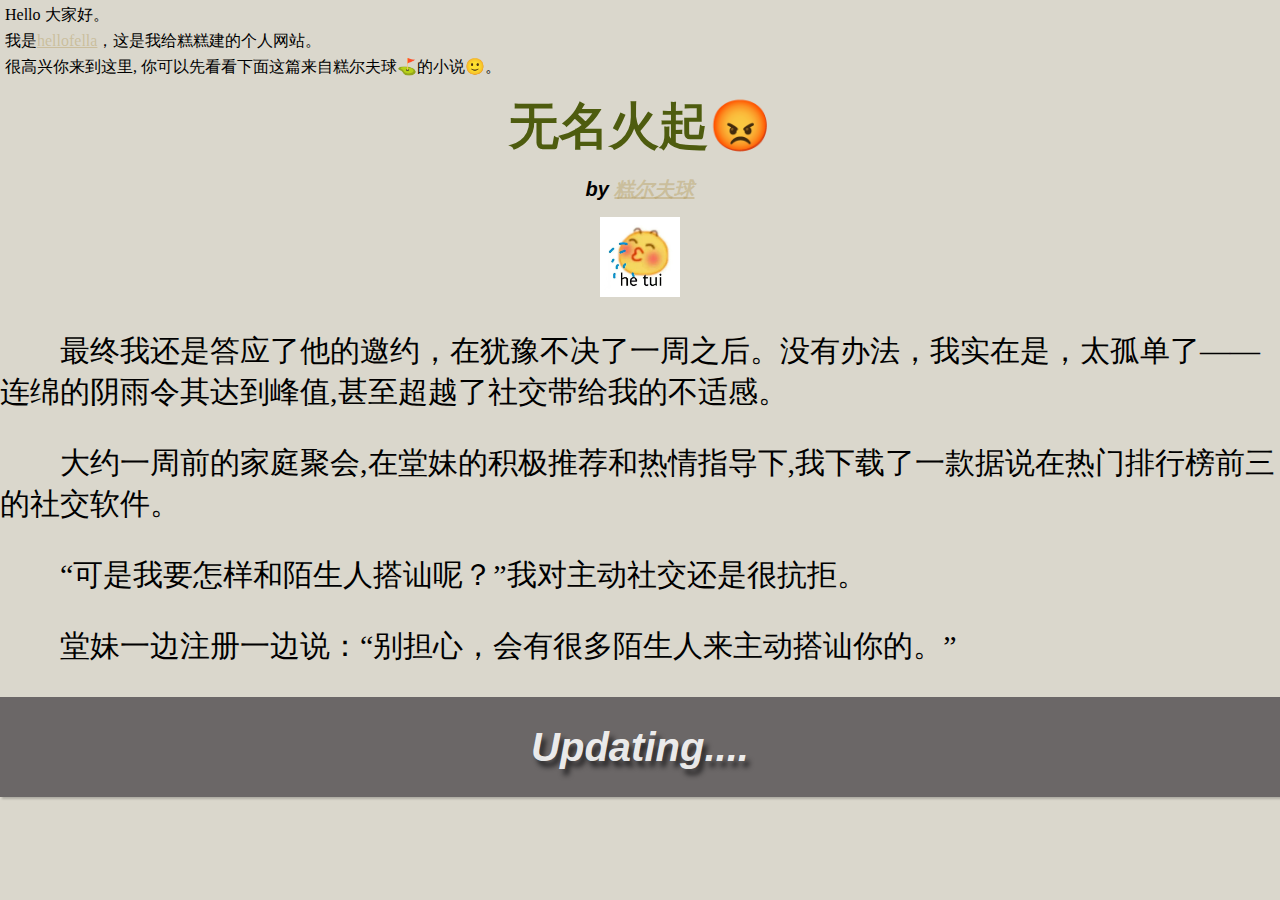
==== index.html @ 63d1dc3e "20220224" ====
<!DOCTYPE html>
<html lang="en">
<head>
    <link rel="stylesheet" href="style.css">
    <meta charset="UTF-8">
    <meta http-equiv="X-UA-Compatible" content="IE=edge">
    <meta name="viewport" content="width=device-width, initial-scale=1.0">
    <title>糕糕的小说</title>
</head>
<body>
     <div class="hello">
        <p>
            Hello 大家好。
        </p>
        <p>
            我是<a href="https://weibo.com/u/5360640694">hellofella</a>，这是我给糕糕建的个人网站。
        </p>
        <p>很高兴你来到这里, 你可以先看看下面这篇来自糕尔夫球⛳的小说🙂。</p>
     </div>
    
  
    <div calss="novel">
        <div class="title">
            <h3>无名火起😡</h3>
            <h4>by <a href="https://weibo.com/u/2038239544">糕尔夫球</a>
                
                </h4>
            <img src="IMG_3504.JPG" width="80px" height="80px">
        </div>
            <div class="text">
                <p>最终我还是答应了他的邀约，在犹豫不决了一周之后。没有办法，我实在是，太孤单了——连绵的阴雨令其达到峰值,甚至超越了社交带给我的不适感。</p>
                <p>大约一周前的家庭聚会,在堂妹的积极推荐和热情指导下,我下载了一款据说在热门排行榜前三的社交软件。</p>
                <p>“可是我要怎样和陌生人搭讪呢？”我对主动社交还是很抗拒。</p>
                <p>堂妹一边注册一边说：“别担心，会有很多陌生人来主动搭讪你的。”</p>

            </div>
    
    </div>
    
    <input type="button" class="updating" value="Updating...." >
</body>
</html>
---- style.css ----
.lable {
    text-align: center;
    color: rgb(80, 54, 21);
}
.updating{
    -webkit-box-sizing: content-box;
    -moz-box-sizing: content-box;
    box-sizing: content-box;
    width: 100%;
    height: 100px;
    cursor: pointer;
    left: 0;
    text-align: center;
    margin: 0 0 0 0px;
    padding: 0 0 0 0;
    border: 0px solid #018dc4;
    border-right-width: 0;
    font: italic normal bold 40px/20% "Comic Sans MS", cursive, sans-serif;
    color: rgba(255,255,255,0.9);
    -o-text-overflow: clip;
    text-overflow: clip;
    background: rgb(107, 103, 103);
    -webkit-box-shadow: 2px 2px 2px 0 rgba(0,0,0,0.2) ;
    box-shadow: 2px 2px 2px 0 rgba(0,0,0,0.2) ;
    text-shadow: 4px 6px 5px rgba(11,10,12,0.68) ;
    -webkit-transition: all 300ms cubic-bezier(0.42, 0, 0.58, 1);
    -moz-transition: all 300ms cubic-bezier(0.42, 0, 0.58, 1);
    -o-transition: all 300ms cubic-bezier(0.42, 0, 0.58, 1);
    transition: all 300ms cubic-bezier(0.42, 0, 0.58, 1);
  }
  .title{
    text-align: center;
  }
  h3{
      font-family: Verdana, Geneva, Tahoma, sans-serif;
      font-size: 50px;
      color: rgb(78, 92, 15);
      margin: 15px;
  }
  h4{
    font: italic normal bold 40px/20% "Comic Sans MS", cursive, sans-serif;
    font-size: 20px;
  }
  .text p{
      text-align: left;
      text-indent: 60px;
      font-size: 30px
      ;
  }
body{
    background-color: rgba(124, 114, 73, 0.281);
    margin:0 0 0 0;
    padding:0 0 0 0;

}
.hello p{
    margin: 5px;
}
a:link{
    color: rgba(179, 154, 88, 0.411);
}
a:hover{
    color: cadetblue;
}
a:visited{
    color: rgba(160, 175, 18, 0.973);
}
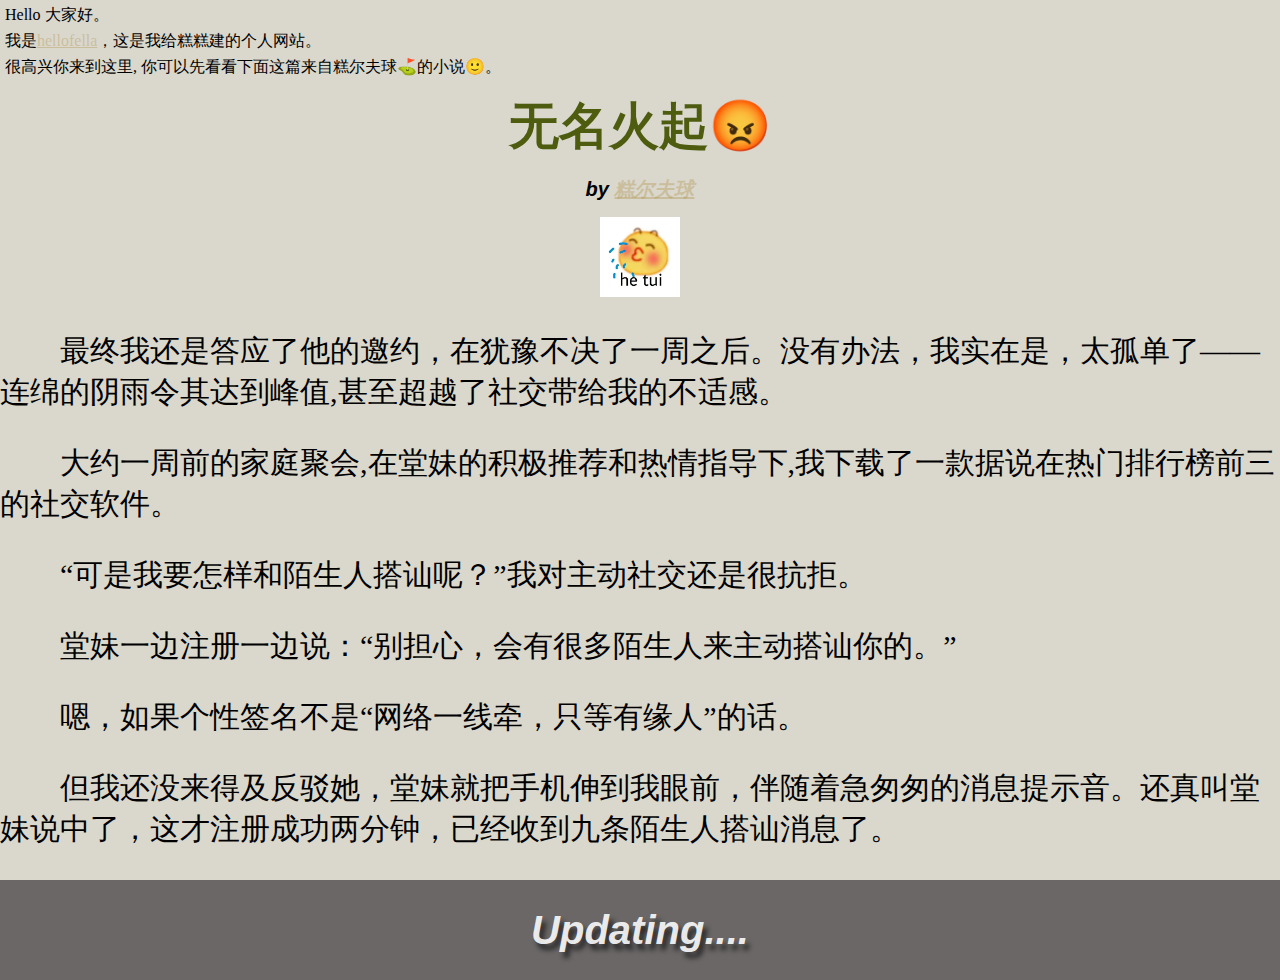
==== commit 8d032e51: "爆更三句话" ====
--- a/index.html
+++ b/index.html
@@ -32,6 +32,8 @@
                 <p>大约一周前的家庭聚会,在堂妹的积极推荐和热情指导下,我下载了一款据说在热门排行榜前三的社交软件。</p>
                 <p>“可是我要怎样和陌生人搭讪呢？”我对主动社交还是很抗拒。</p>
                 <p>堂妹一边注册一边说：“别担心，会有很多陌生人来主动搭讪你的。”</p>
+                <p>嗯，如果个性签名不是“网络一线牵，只等有缘人”的话。</p>
+                <p>但我还没来得及反驳她，堂妹就把手机伸到我眼前，伴随着急匆匆的消息提示音。还真叫堂妹说中了，这才注册成功两分钟，已经收到九条陌生人搭讪消息了。</p>
 
             </div>
     
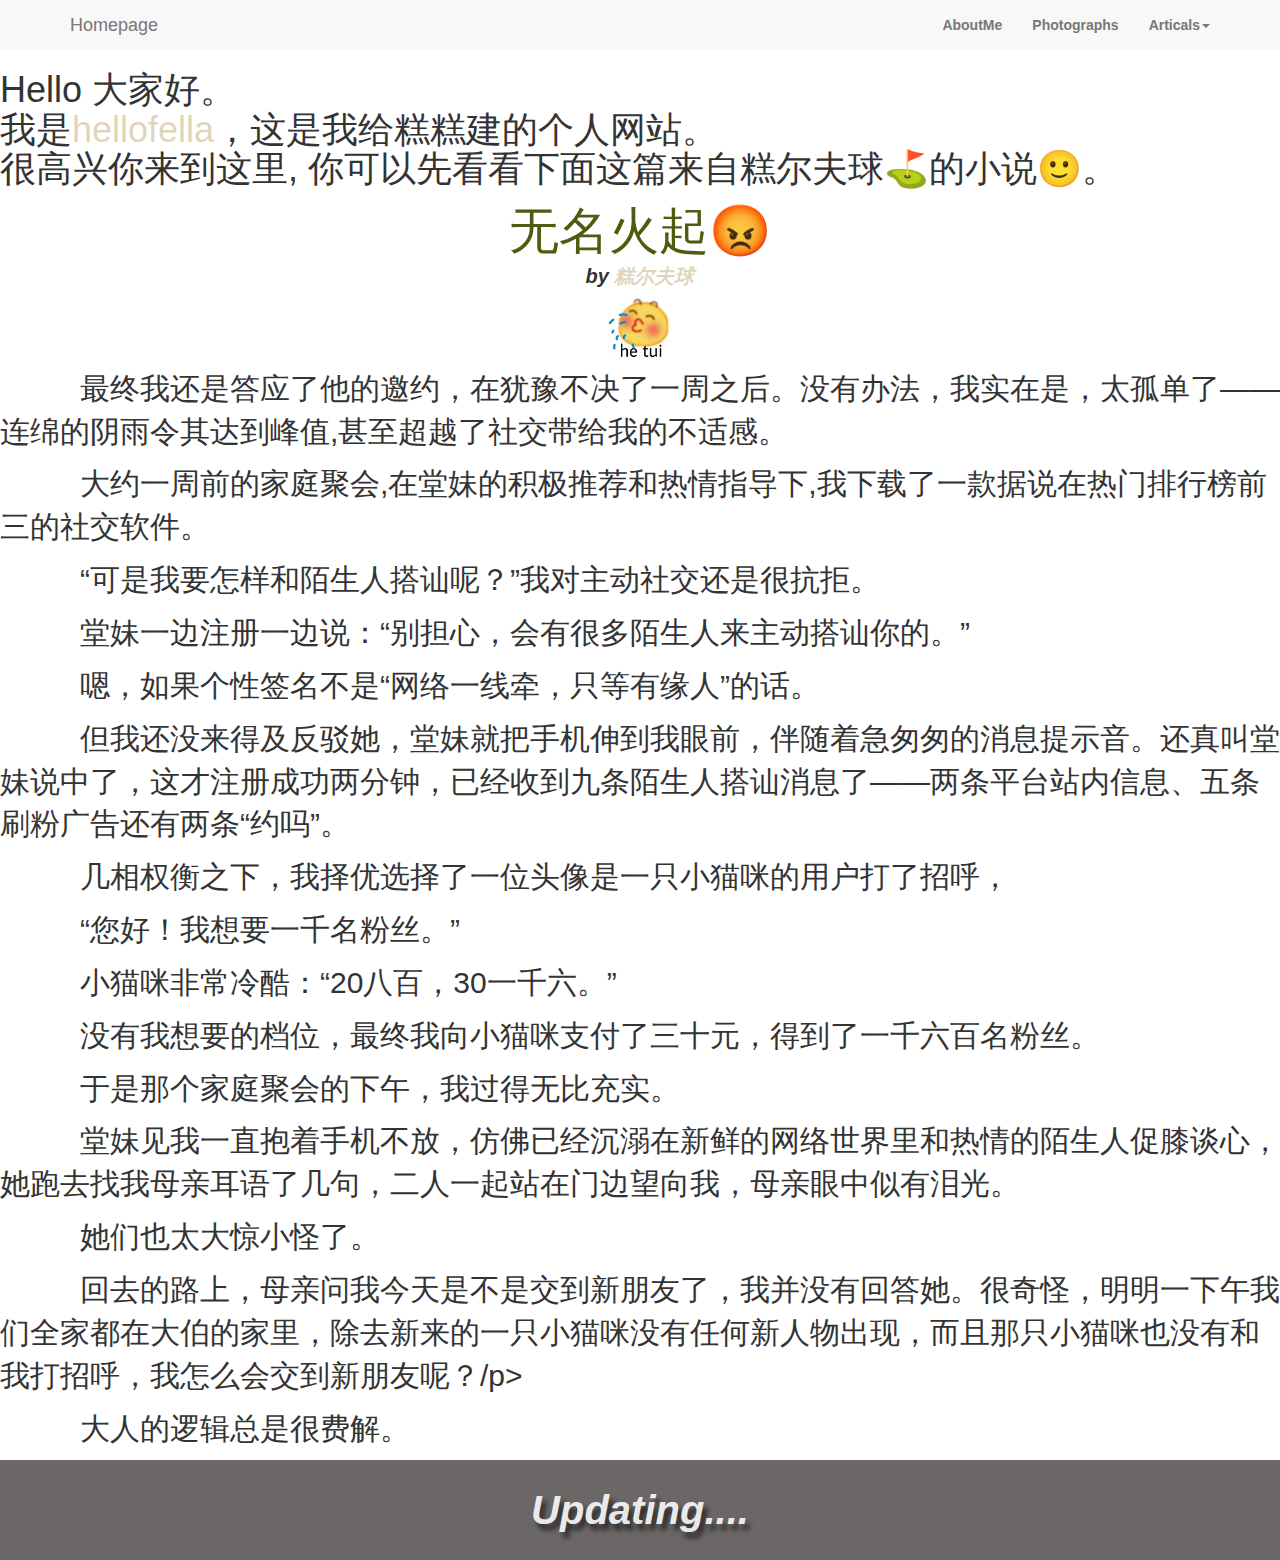
==== commit c860e61c: "change alot" ====
--- a/index.html
+++ b/index.html
@@ -1,44 +1,74 @@
 <!DOCTYPE html>
 <html lang="en">
 <head>
-    <link rel="stylesheet" href="style.css">
+
+    <link rel="stylesheet" href="bootstrap\css\bootstrap.min.css" type="text/css"></link>
+    <script type="text/javascript" src="bootstrap\js\jquery-3.6.0.min.js"></script>
+    <script type="text/javascript" src="js/bootstrap.min.js"></script>
+    <script type="text/javascript" src="bootstrap\js\bootstrap.min.js"> </script>
+    <link rel="stylesheet" href="css\style.css">
     <meta charset="UTF-8">
     <meta http-equiv="X-UA-Compatible" content="IE=edge">
     <meta name="viewport" content="width=device-width, initial-scale=1.0">
     <title>糕糕的小说</title>
 </head>
-<body>
-     <div class="hello">
-        <p>
-            Hello 大家好。
-        </p>
-        <p>
-            我是<a href="https://weibo.com/u/5360640694">hellofella</a>，这是我给糕糕建的个人网站。
-        </p>
-        <p>很高兴你来到这里, 你可以先看看下面这篇来自糕尔夫球⛳的小说🙂。</p>
-     </div>
-    
-  
-    <div calss="novel">
-        <div class="title">
-            <h3>无名火起😡</h3>
-            <h4>by <a href="https://weibo.com/u/2038239544">糕尔夫球</a>
-                
-                </h4>
-            <img src="IMG_3504.JPG" width="80px" height="80px">
+<body >
+    <nav class="navbar navbar-default navbar-static-top" role="navigation">
+        <div class="container">
+            <div class="navbar-header">
+                <a class="navbar-brand" href=" ">Homepage</a>
+            </div>
+            <div>
+                <ul class="nav navbar-nav navbar-right">
+                    <li><a href="#"><strong>AboutMe</strong></a></li>
+                    <li><a href="#"><strong>Photographs</strong></a></li>
+                    <li class="dropdown">
+                        <a href="#" class="dropdown-toggle" data-toggle="dropdown">
+                            <strong>Articals</strong><b class="caret"></b>
+                        </a>
+                        <ul class="dropdown-menu">
+                            <li><a href="#nonamefire">无名火起😡</a></li>
+                            <li><a href="#">AnotherArtical</a></li>
+                            <li><a href="#">Others</a>
+                        </ul>
+                    </li>
+                </ul>
+            </div>
         </div>
+    </nav>
+        <div>
+            <h1>
+                Hello 大家好。
+                <br>
+                我是<a href="https://weibo.com/u/5360640694">hellofella</a>，这是我给糕糕建的个人网站。
+                <br>
+                很高兴你来到这里, 你可以先看看下面这篇来自糕尔夫球⛳的小说🙂。
+            </h1>
+        </div>
+        <div class="title" id="nonamefire"> 
+          <H3>无名火起😡</H3>
+            <h4>by <a href="https://weibo.com/u/2038239544">糕尔夫球</a></h4>
+            <img src="imgs\IMG_3504.JPG" width="80px" height="80px">
+        </div>                
             <div class="text">
                 <p>最终我还是答应了他的邀约，在犹豫不决了一周之后。没有办法，我实在是，太孤单了——连绵的阴雨令其达到峰值,甚至超越了社交带给我的不适感。</p>
                 <p>大约一周前的家庭聚会,在堂妹的积极推荐和热情指导下,我下载了一款据说在热门排行榜前三的社交软件。</p>
                 <p>“可是我要怎样和陌生人搭讪呢？”我对主动社交还是很抗拒。</p>
                 <p>堂妹一边注册一边说：“别担心，会有很多陌生人来主动搭讪你的。”</p>
                 <p>嗯，如果个性签名不是“网络一线牵，只等有缘人”的话。</p>
-                <p>但我还没来得及反驳她，堂妹就把手机伸到我眼前，伴随着急匆匆的消息提示音。还真叫堂妹说中了，这才注册成功两分钟，已经收到九条陌生人搭讪消息了。</p>
-
+                <p>但我还没来得及反驳她，堂妹就把手机伸到我眼前，伴随着急匆匆的消息提示音。还真叫堂妹说中了，这才注册成功两分钟，已经收到九条陌生人搭讪消息了——两条平台站内信息、五条刷粉广告还有两条“约吗”。</p>
+                <p>几相权衡之下，我择优选择了一位头像是一只小猫咪的用户打了招呼，</p>
+                <p>“您好！我想要一千名粉丝。”</p>
+                <p>小猫咪非常冷酷：“20八百，30一千六。”</p>
+                <p>没有我想要的档位，最终我向小猫咪支付了三十元，得到了一千六百名粉丝。</p>
+                <p>于是那个家庭聚会的下午，我过得无比充实。</p>
+                <p>堂妹见我一直抱着手机不放，仿佛已经沉溺在新鲜的网络世界里和热情的陌生人促膝谈心，她跑去找我母亲耳语了几句，二人一起站在门边望向我，母亲眼中似有泪光。</p>
+                <p>她们也太大惊小怪了。</p>
+                <p>回去的路上，母亲问我今天是不是交到新朋友了，我并没有回答她。很奇怪，明明一下午我们全家都在大伯的家里，除去新来的一只小猫咪没有任何新人物出现，而且那只小猫咪也没有和我打招呼，我怎么会交到新朋友呢？/p>
+                    </p>
+                    <p>大人的逻辑总是很费解。</p>
+                
             </div>
-    
-    </div>
-    
     <input type="button" class="updating" value="Updating...." >
 </body>
 </html>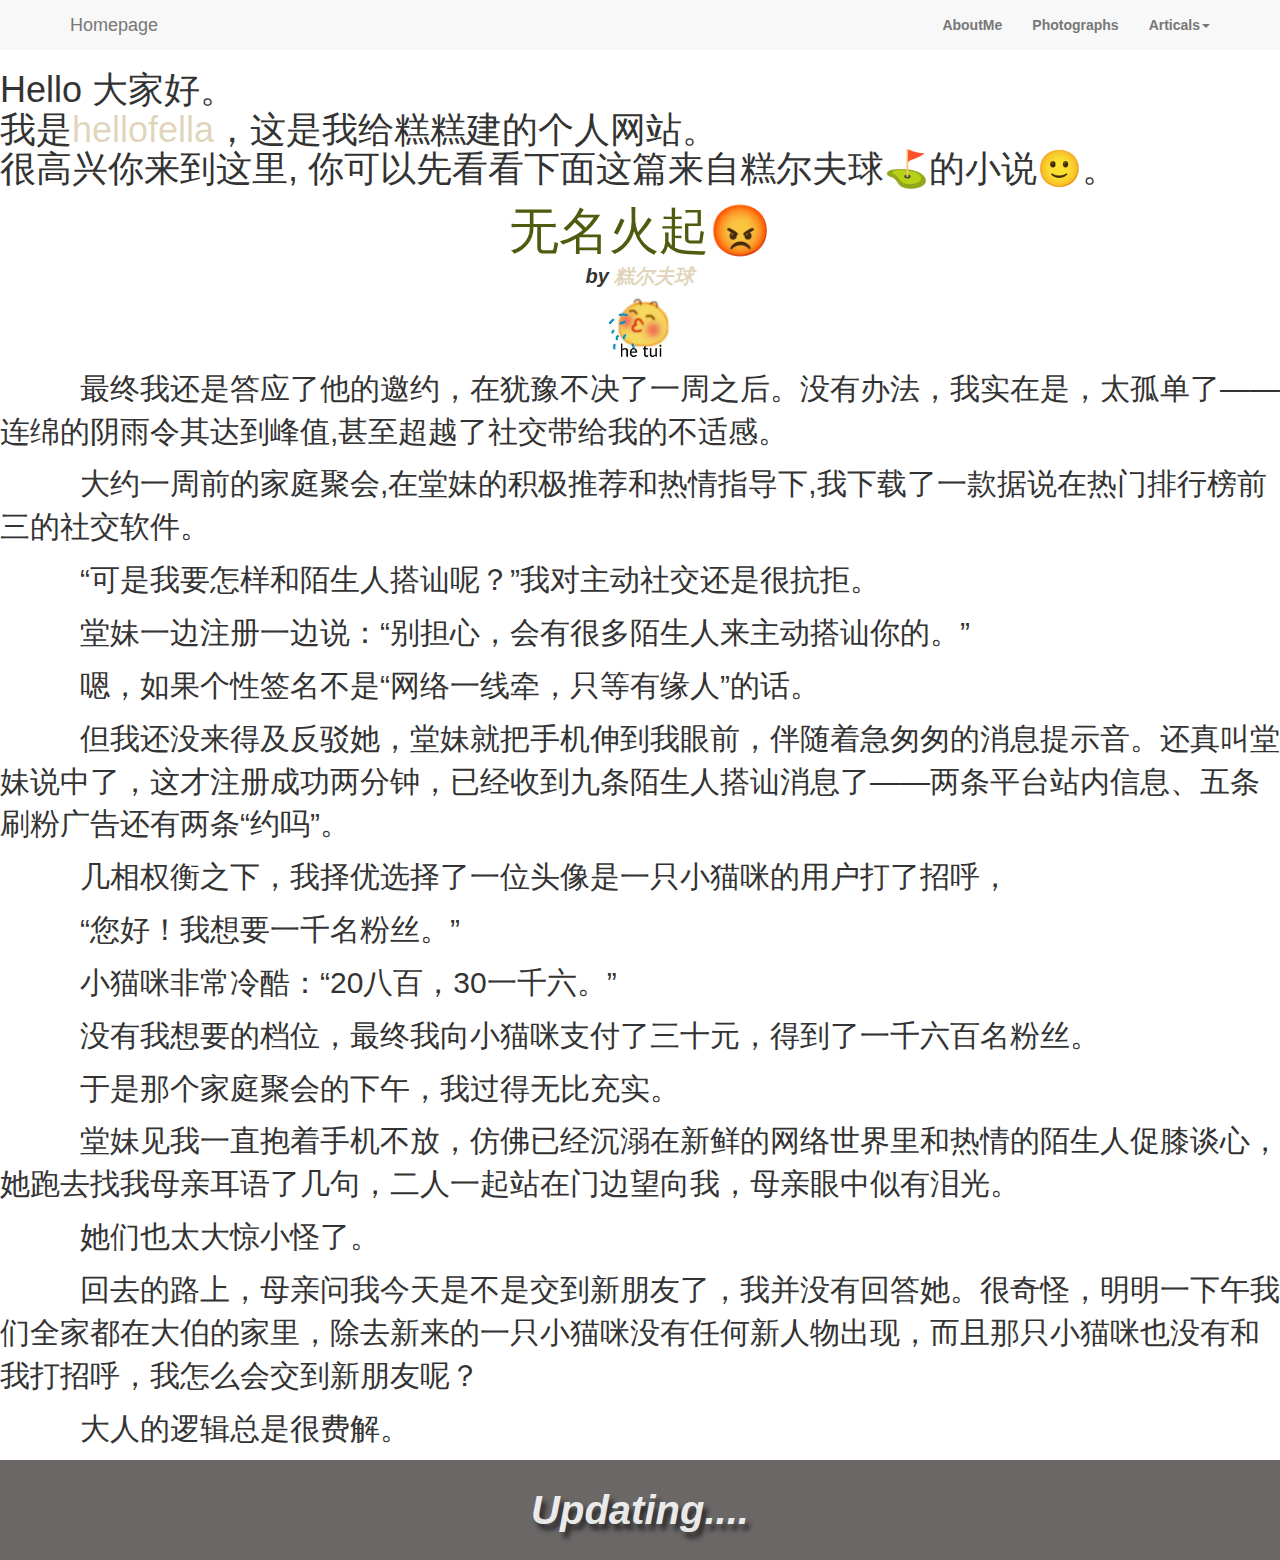
==== commit 8a635f05: "little change" ====
--- a/index.html
+++ b/index.html
@@ -64,7 +64,7 @@
                 <p>于是那个家庭聚会的下午，我过得无比充实。</p>
                 <p>堂妹见我一直抱着手机不放，仿佛已经沉溺在新鲜的网络世界里和热情的陌生人促膝谈心，她跑去找我母亲耳语了几句，二人一起站在门边望向我，母亲眼中似有泪光。</p>
                 <p>她们也太大惊小怪了。</p>
-                <p>回去的路上，母亲问我今天是不是交到新朋友了，我并没有回答她。很奇怪，明明一下午我们全家都在大伯的家里，除去新来的一只小猫咪没有任何新人物出现，而且那只小猫咪也没有和我打招呼，我怎么会交到新朋友呢？/p>
+                <p>回去的路上，母亲问我今天是不是交到新朋友了，我并没有回答她。很奇怪，明明一下午我们全家都在大伯的家里，除去新来的一只小猫咪没有任何新人物出现，而且那只小猫咪也没有和我打招呼，我怎么会交到新朋友呢？
                     </p>
                     <p>大人的逻辑总是很费解。</p>
                 
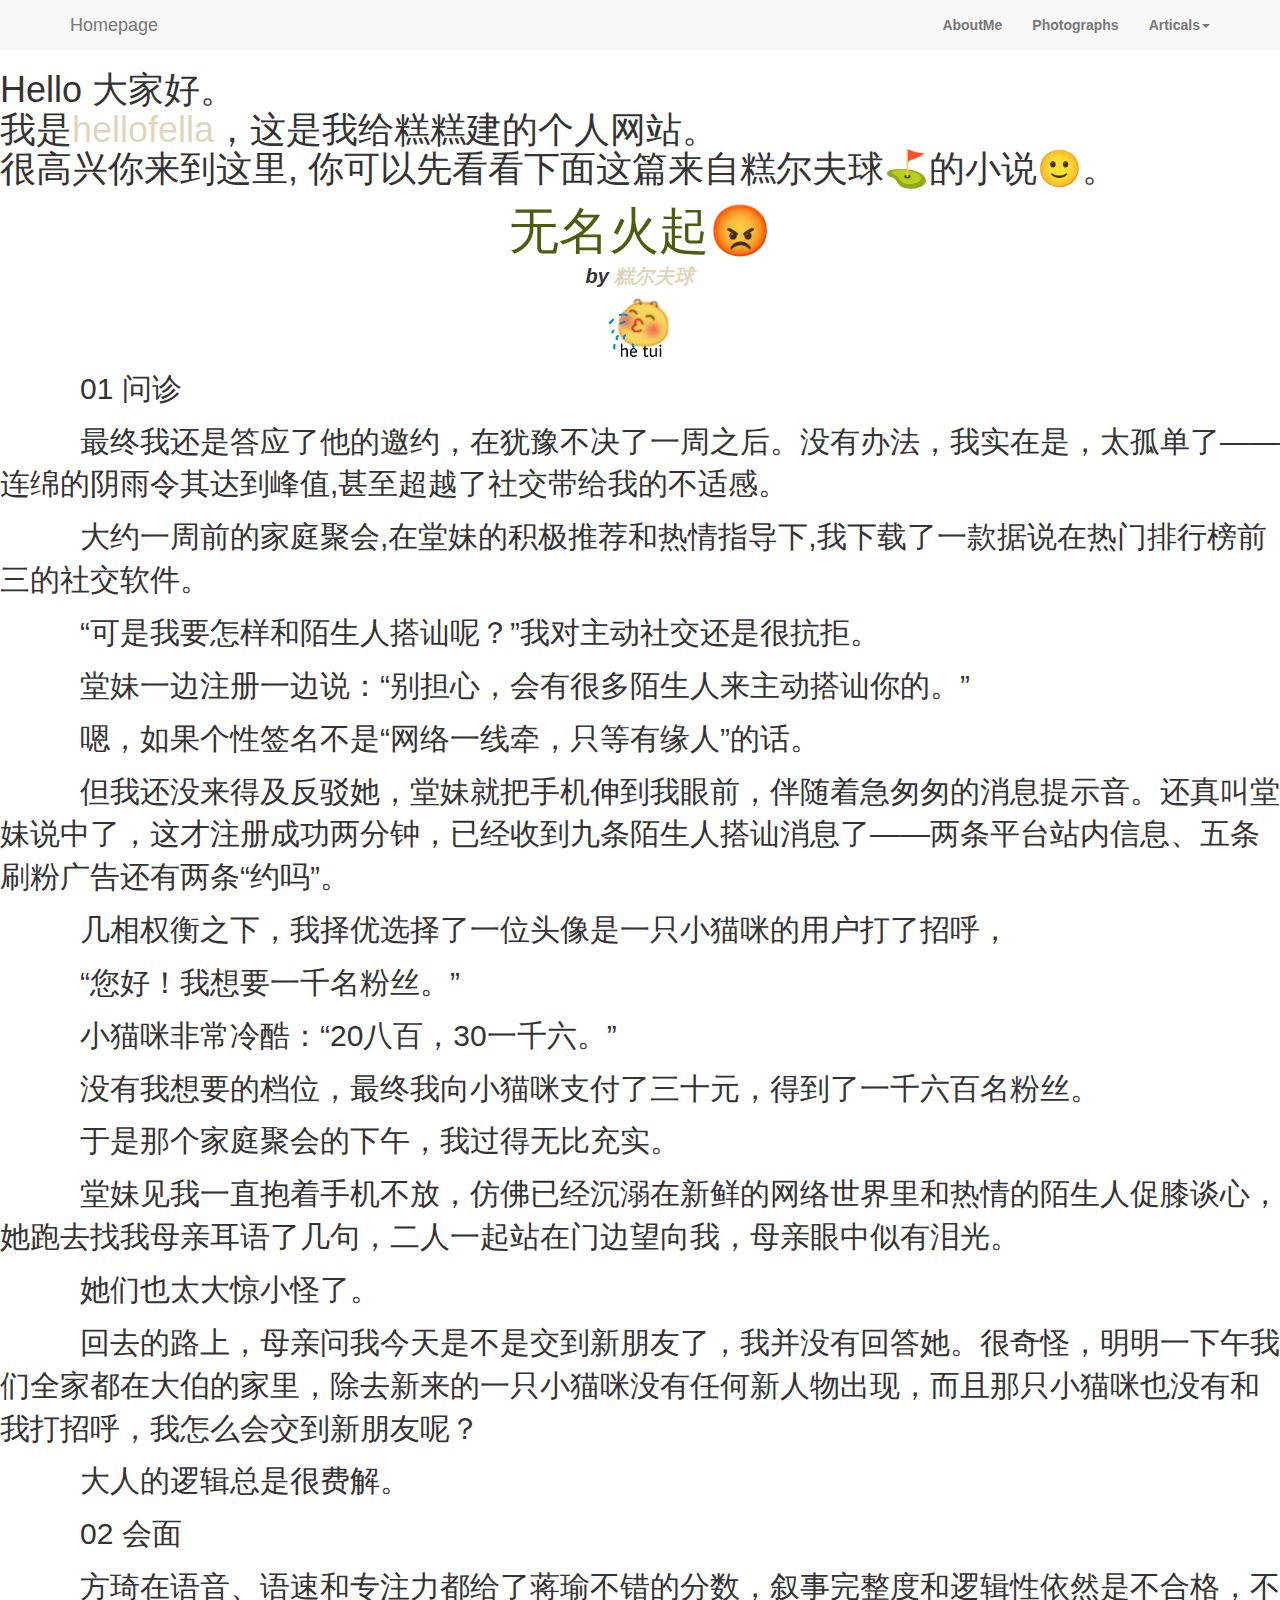
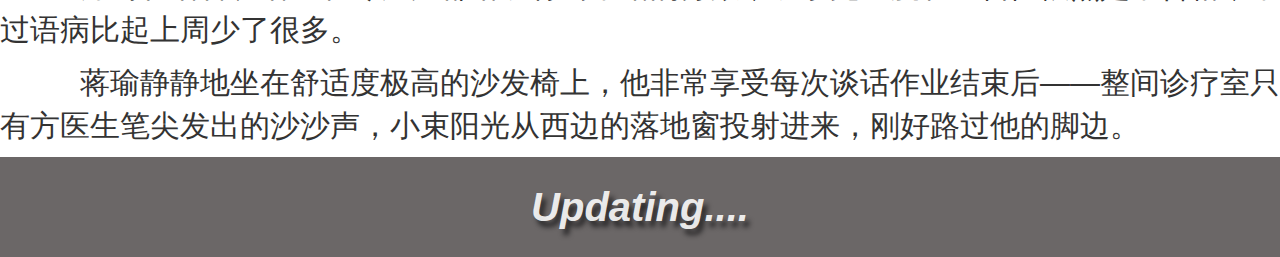
==== commit edf7c7d0: "站长活了" ====
--- a/index.html
+++ b/index.html
@@ -20,7 +20,7 @@
             </div>
             <div>
                 <ul class="nav navbar-nav navbar-right">
-                    <li><a href="#"><strong>AboutMe</strong></a></li>
+                    <li><a href="#aboutme"><strong>AboutMe</strong></a></li>
                     <li><a href="#"><strong>Photographs</strong></a></li>
                     <li class="dropdown">
                         <a href="#" class="dropdown-toggle" data-toggle="dropdown">
@@ -36,7 +36,7 @@
             </div>
         </div>
     </nav>
-        <div>
+        <div id="aboutme">
             <h1>
                 Hello 大家好。
                 <br>
@@ -51,6 +51,7 @@
             <img src="imgs\IMG_3504.JPG" width="80px" height="80px">
         </div>                
             <div class="text">
+                <p>01 问诊</p>
                 <p>最终我还是答应了他的邀约，在犹豫不决了一周之后。没有办法，我实在是，太孤单了——连绵的阴雨令其达到峰值,甚至超越了社交带给我的不适感。</p>
                 <p>大约一周前的家庭聚会,在堂妹的积极推荐和热情指导下,我下载了一款据说在热门排行榜前三的社交软件。</p>
                 <p>“可是我要怎样和陌生人搭讪呢？”我对主动社交还是很抗拒。</p>
@@ -67,8 +68,11 @@
                 <p>回去的路上，母亲问我今天是不是交到新朋友了，我并没有回答她。很奇怪，明明一下午我们全家都在大伯的家里，除去新来的一只小猫咪没有任何新人物出现，而且那只小猫咪也没有和我打招呼，我怎么会交到新朋友呢？
                     </p>
                     <p>大人的逻辑总是很费解。</p>
-                
-            </div>
+                    <p>02 会面</p>
+                    <p>方琦在语音、语速和专注力都给了蒋瑜不错的分数，叙事完整度和逻辑性依然是不合格，不过语病比起上周少了很多。 </p>
+                    <p> 蒋瑜静静地坐在舒适度极高的沙发椅上，他非常享受每次谈话作业结束后——整间诊疗室只有方医生笔尖发出的沙沙声，小束阳光从西边的落地窗投射进来，刚好路过他的脚边。</p>
+                      
+           </div>
     <input type="button" class="updating" value="Updating...." >
 </body>
 </html>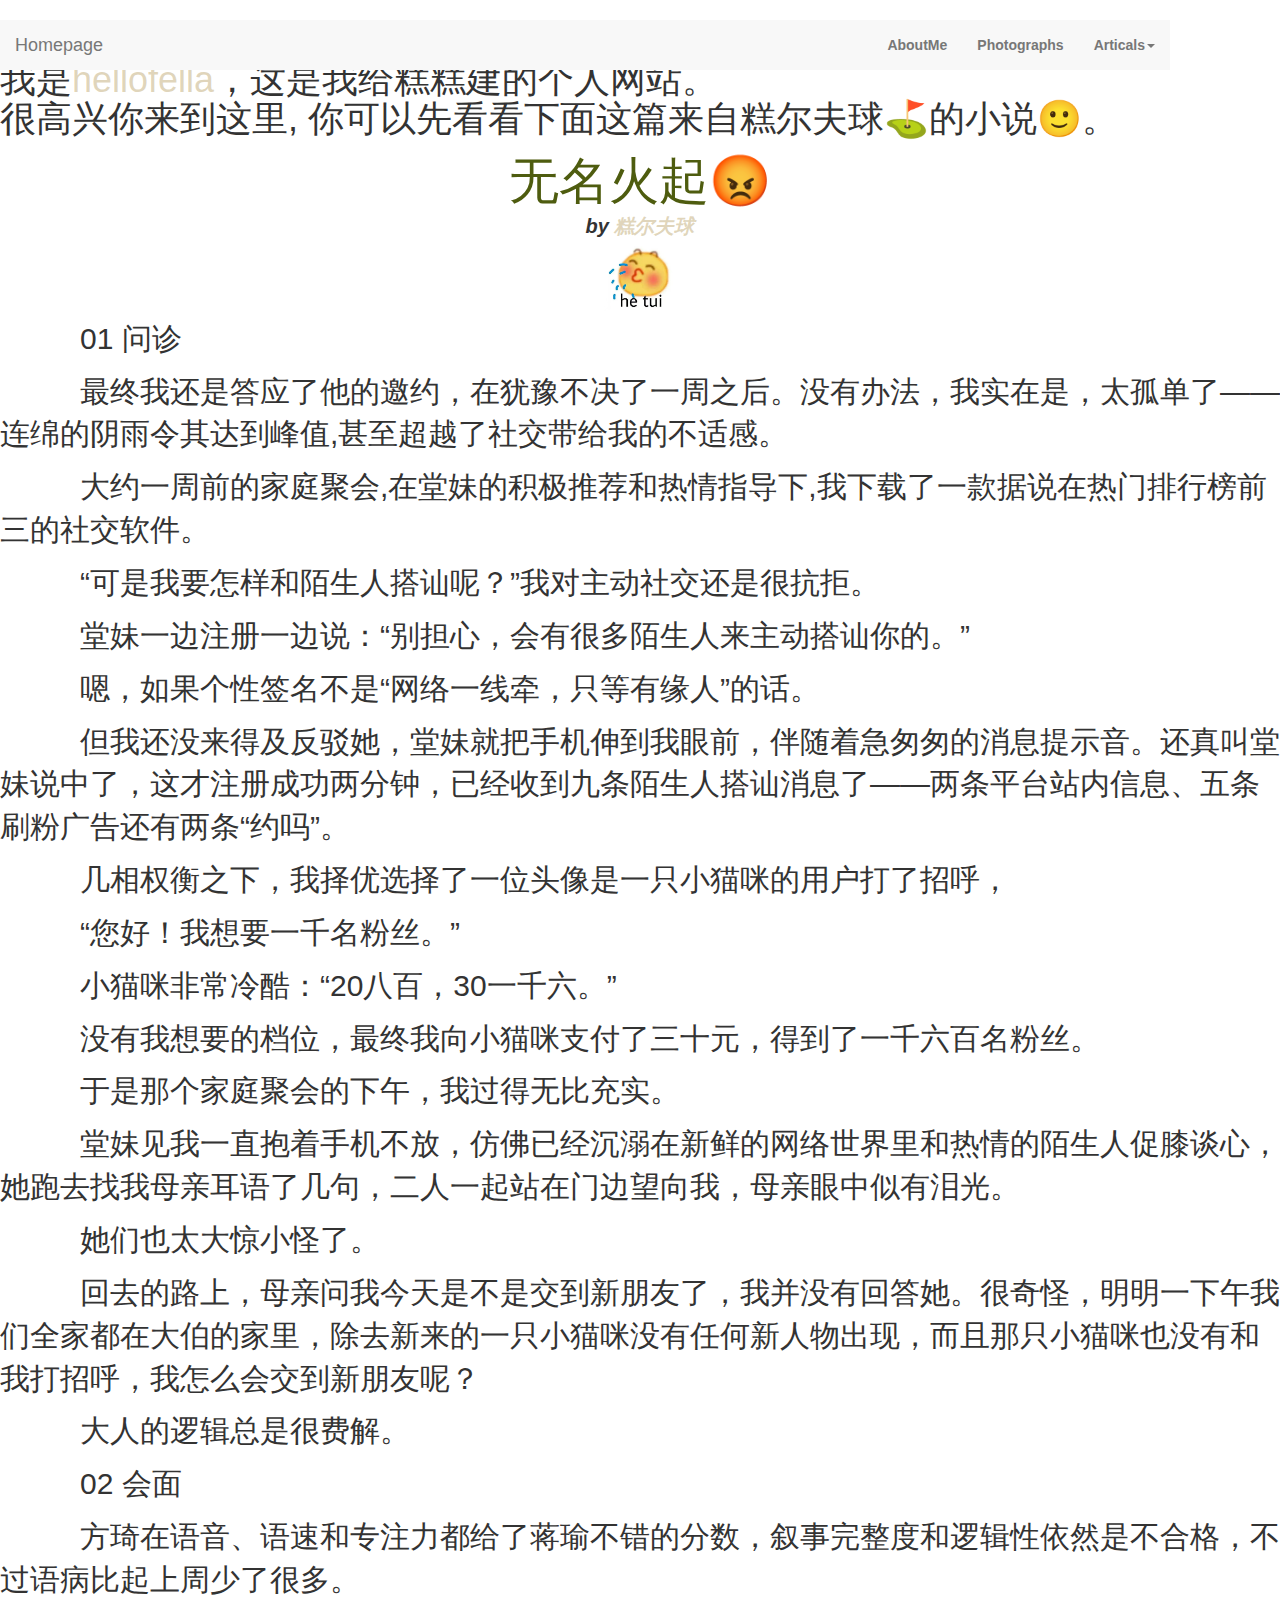
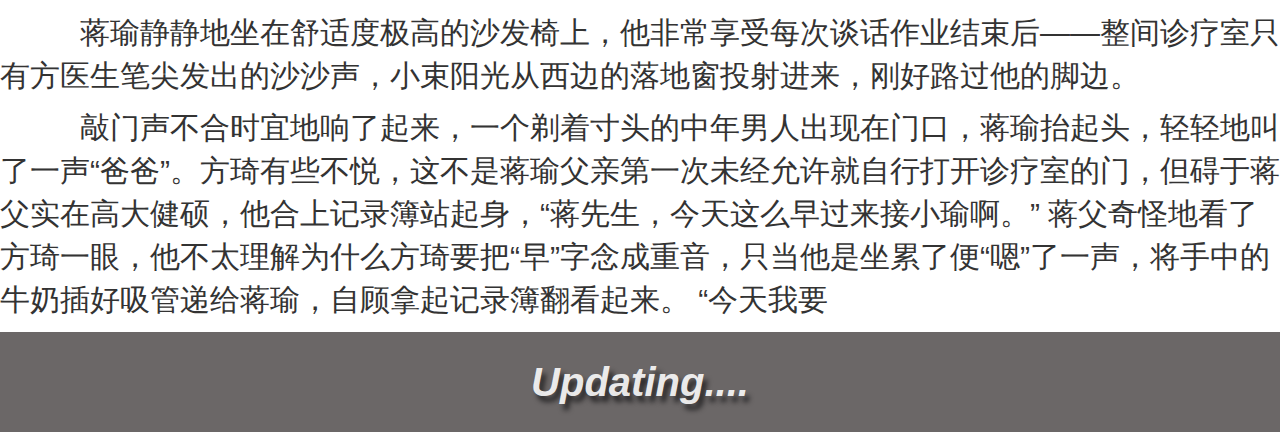
==== commit 01dd63e9: "test" ====
--- a/index.html
+++ b/index.html
@@ -71,6 +71,9 @@
                     <p>02 会面</p>
                     <p>方琦在语音、语速和专注力都给了蒋瑜不错的分数，叙事完整度和逻辑性依然是不合格，不过语病比起上周少了很多。 </p>
                     <p> 蒋瑜静静地坐在舒适度极高的沙发椅上，他非常享受每次谈话作业结束后——整间诊疗室只有方医生笔尖发出的沙沙声，小束阳光从西边的落地窗投射进来，刚好路过他的脚边。</p>
+                    <p>敲门声不合时宜地响了起来，一个剃着寸头的中年男人出现在门口，蒋瑜抬起头，轻轻地叫了一声“爸爸”。方琦有些不悦，这不是蒋瑜父亲第一次未经允许就自行打开诊疗室的门，但碍于蒋父实在高大健硕，他合上记录簿站起身，“蒋先生，今天这么早过来接小瑜啊。”
+                        蒋父奇怪地看了方琦一眼，他不太理解为什么方琦要把“早”字念成重音，只当他是坐累了便“嗯”了一声，将手中的牛奶插好吸管递给蒋瑜，自顾拿起记录簿翻看起来。
+                        “今天我要</p>
                       
            </div>
     <input type="button" class="updating" value="Updating...." >
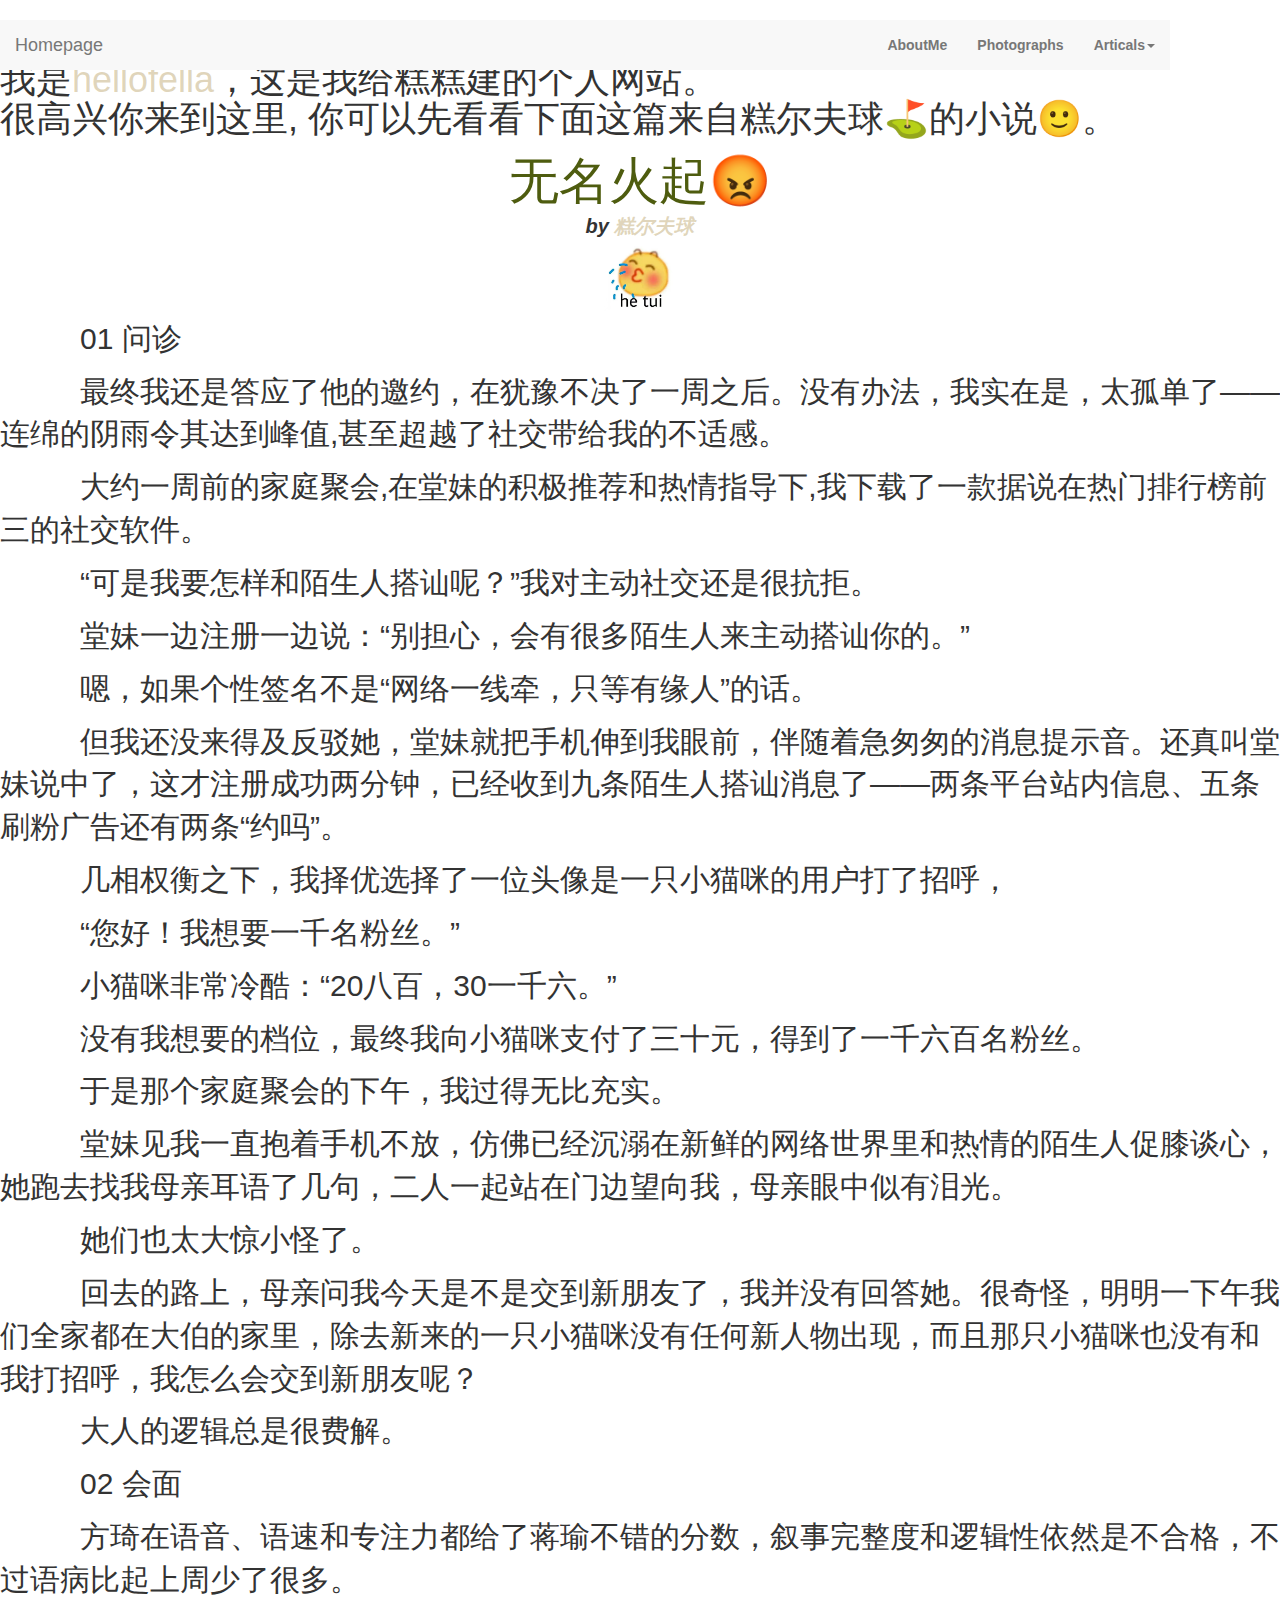
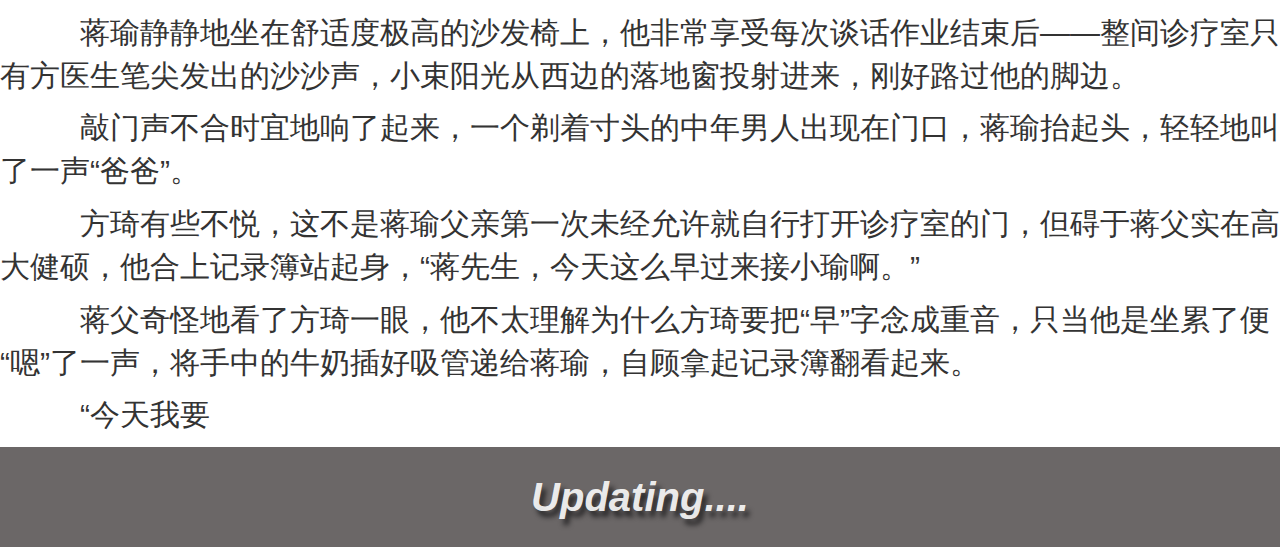
==== commit fcaea4d1: "debug" ====
--- a/index.html
+++ b/index.html
@@ -66,14 +66,16 @@
                 <p>堂妹见我一直抱着手机不放，仿佛已经沉溺在新鲜的网络世界里和热情的陌生人促膝谈心，她跑去找我母亲耳语了几句，二人一起站在门边望向我，母亲眼中似有泪光。</p>
                 <p>她们也太大惊小怪了。</p>
                 <p>回去的路上，母亲问我今天是不是交到新朋友了，我并没有回答她。很奇怪，明明一下午我们全家都在大伯的家里，除去新来的一只小猫咪没有任何新人物出现，而且那只小猫咪也没有和我打招呼，我怎么会交到新朋友呢？
-                    </p>
-                    <p>大人的逻辑总是很费解。</p>
-                    <p>02 会面</p>
-                    <p>方琦在语音、语速和专注力都给了蒋瑜不错的分数，叙事完整度和逻辑性依然是不合格，不过语病比起上周少了很多。 </p>
-                    <p> 蒋瑜静静地坐在舒适度极高的沙发椅上，他非常享受每次谈话作业结束后——整间诊疗室只有方医生笔尖发出的沙沙声，小束阳光从西边的落地窗投射进来，刚好路过他的脚边。</p>
-                    <p>敲门声不合时宜地响了起来，一个剃着寸头的中年男人出现在门口，蒋瑜抬起头，轻轻地叫了一声“爸爸”。方琦有些不悦，这不是蒋瑜父亲第一次未经允许就自行打开诊疗室的门，但碍于蒋父实在高大健硕，他合上记录簿站起身，“蒋先生，今天这么早过来接小瑜啊。”
-                        蒋父奇怪地看了方琦一眼，他不太理解为什么方琦要把“早”字念成重音，只当他是坐累了便“嗯”了一声，将手中的牛奶插好吸管递给蒋瑜，自顾拿起记录簿翻看起来。
-                        “今天我要</p>
+                </p>
+                <p>大人的逻辑总是很费解。</p>
+                <p>02 会面</p>
+                <p>方琦在语音、语速和专注力都给了蒋瑜不错的分数，叙事完整度和逻辑性依然是不合格，不过语病比起上周少了很多。 </p>
+                <p> 蒋瑜静静地坐在舒适度极高的沙发椅上，他非常享受每次谈话作业结束后——整间诊疗室只有方医生笔尖发出的沙沙声，小束阳光从西边的落地窗投射进来，刚好路过他的脚边。</p>
+                <p>敲门声不合时宜地响了起来，一个剃着寸头的中年男人出现在门口，蒋瑜抬起头，轻轻地叫了一声“爸爸”。</p>
+                <p>方琦有些不悦，这不是蒋瑜父亲第一次未经允许就自行打开诊疗室的门，但碍于蒋父实在高大健硕，他合上记录簿站起身，“蒋先生，今天这么早过来接小瑜啊。”</p>
+                <p>蒋父奇怪地看了方琦一眼，他不太理解为什么方琦要把“早”字念成重音，只当他是坐累了便“嗯”了一声，将手中的牛奶插好吸管递给蒋瑜，自顾拿起记录簿翻看起来。</p>
+                <p>“今天我要</p> 
+                
                       
            </div>
     <input type="button" class="updating" value="Updating...." >
